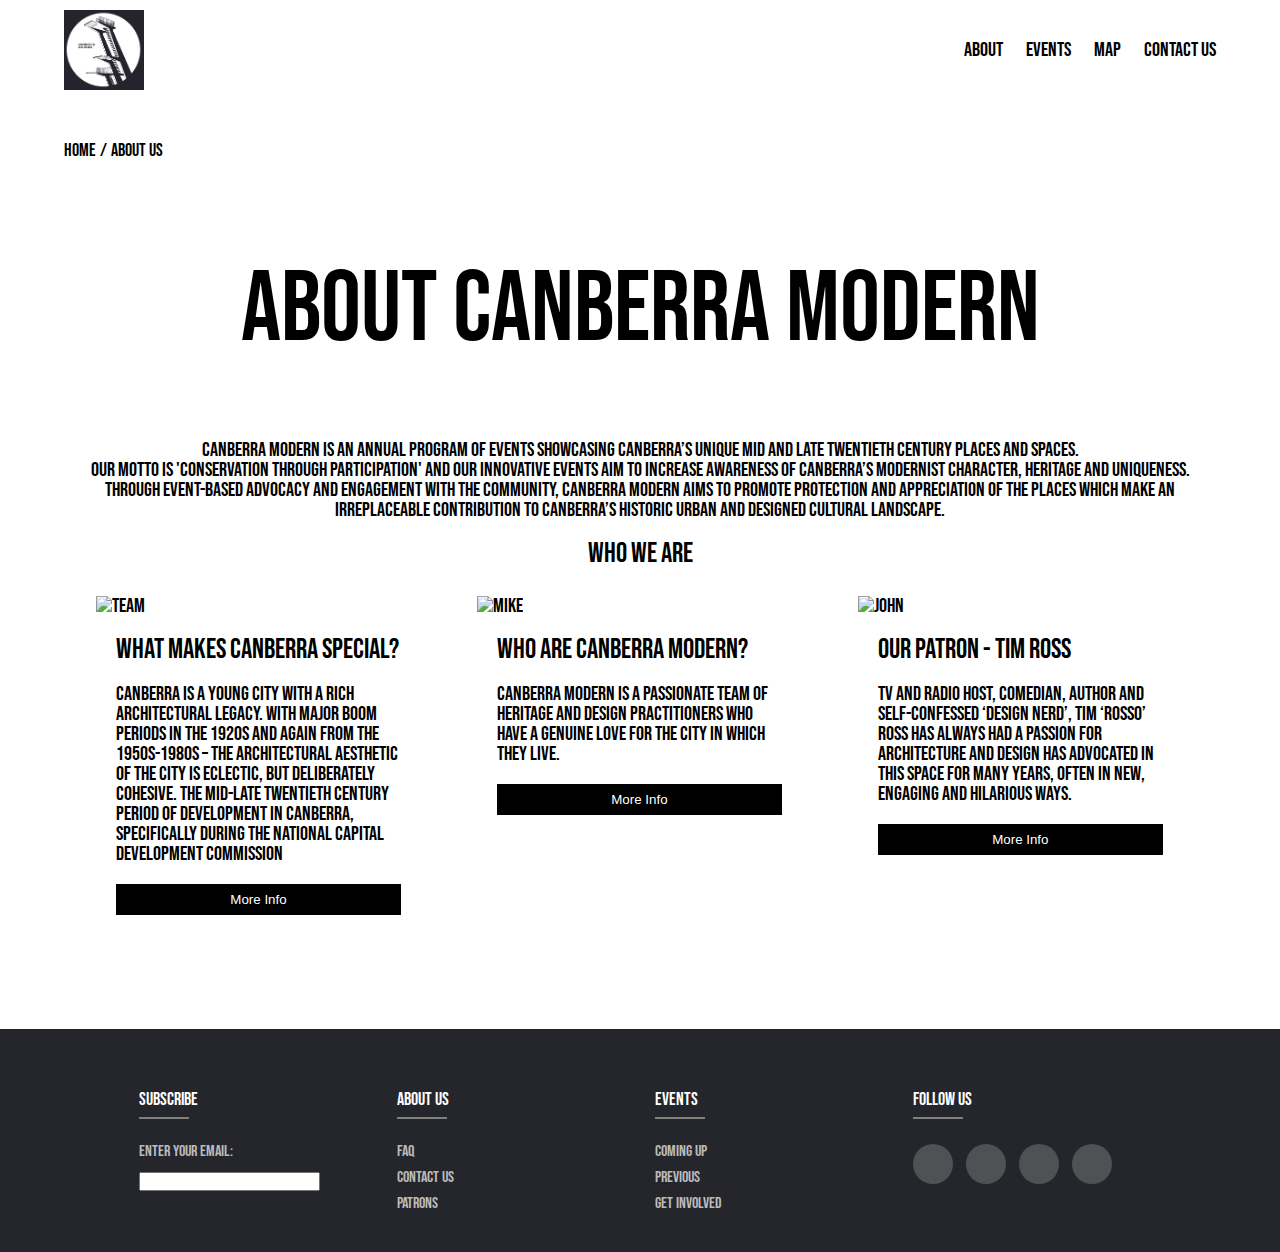
==== about-us.html @ c3507f38 "Project update" ====
<!DOCTYPE html>
<html lang="en">
<head>
    <meta charset="UTF-8">
    <meta name="viewport" content="width=device-width, initial-scale=1.0">
    
    <title>Canberra Modern</title>
    
    <link rel="stylesheet" href="assets/css/reset.css">
    <link rel="stylesheet" href="assets/css/styles.css">

    <link rel="preconnect" href="https://fonts.googleapis.com">
    <link rel="preconnect" href="https://fonts.gstatic.com" crossorigin>
    <link href="https://fonts.googleapis.com/css2?family=Bebas+Neue&display=swap" rel="stylesheet">


</head>

<body>
  <header>
   <div class="inner">
       
       <img src="assets/images/CleanLogo.png" alt="Logo" style="width:80px;height:80px;">
       <!-- <h1>Canberra Modern</h1> -->

       <nav>
           <ul>
           <li><a href="about-us.html">About</a></li>
           <li><a href="events.html">Events</a></li>
           <li><a href="map.html">Map</a></li>
           <li><a href="contact.html">Contact Us</a></li>
           <!-- <li><a href="test.html">Test</a></li> -->

           </ul>

       </nav>
   </div>


</header>
  

<main>
  <div class="inner">
    <body>
        <ul class="breadcrumb">
            <li><a href="index.html">Home</a></li>
            <li><a href="about-us.html">About Us</a></li>
          </ul>
        



<div class="about-section">
    <h1>About Canberra Modern</h1>
    <p>Canberra Modern is an annual program of events showcasing Canberra’s 
      unique mid and late twentieth century places and spaces. 
      </p>
    <p>Our motto is 'Conservation Through Participation' and our 
      innovative events aim to increase awareness of Canberra’s modernist character, 
      heritage and uniqueness. Through event-based advocacy and engagement with the community, 
      Canberra Modern aims to promote protection and appreciation of the places which make an 
      irreplaceable contribution to Canberra’s historic urban and designed cultural landscape.</p>
  </div>
  
  <h2 style="text-align:center">Who we are</h2>
  <div class="row">
    <div class="column2">
      <div class="card">
        <img src="../11056-project1/assets/images/aboutus.webp" alt="Team" style="width:100%">
        <div class="container">
          <h2>What makes Canberra Special?</h2>
          <br>  
          <p>Canberra is a young city with a rich architectural legacy. With major boom periods in the 1920s and again from the 1950s-1980s – the architectural aesthetic of the city is eclectic, but deliberately cohesive.  
            The mid-late twentieth century period of development in Canberra, specifically during the National Capital Development Commission</p>
          <p>
            <br>
            
            <p><button class="button">More Info</button></p>
        </div>
      </div>
    </div>
  
    <div class="column2">
      <div class="card">
        <img src="../11056-project1/assets/images/building1.webp" alt="Mike" style="width:100%">
        <div class="container">
          <h2>Who are Canberra Modern?</h2>
          <br>
          <p>Canberra Modern is a passionate team of heritage and design practitioners who have a genuine love for the city in which they live. </p>
            <br>
            <p><button class="button">More Info</button></p>
        </div>
      </div>
    </div>
  
    <div class="column2">
      <div class="card">
        <img src="../11056-project1/assets/images/timRoss.webp" alt="John" style="width:100%">
        <div class="container">
          <h2>Our Patron - Tim Ross</h2>
          <br>
          <p>TV and radio host, comedian, author and self-confessed ‘Design Nerd’, Tim ‘Rosso’ Ross has always had a passion for architecture and design has advocated in this space for many years, often in new, engaging and hilarious ways. </p>
          <br>
          <p><button class="button">More Info</button></p>
        </div>
      </div>
    </div>

    
    </div>


    </div>

    <footer>
      <footer class="footer">
          <div class="container">
              <div class="row">
                  <div class="footer-col">
                      <h4>Subscribe</h4>
                      <ul>
                          <li> </li>
                          <li></li>
                          <li><a label for="email">Enter your email:</label></li>
                          <li><input type="email" id="email" name="email"></li>
                                                                           
                      </ul>
                  </div>
                  <div class="footer-col">
                      <h4>About us</h4>
                      <ul>
                          <li><a href="#">FAQ</a></li>
                          <li><a href="#">contact us</a></li>
                          <li><a href="#">Patrons</a></li>
                      </ul>
                  </div>
                  <div class="footer-col">
                      <h4>Events</h4>
                      <ul>
                          <li><a href="#">Coming up</a></li>
                          <li><a href="#">previous</a></li>
                          <li><a href="#">get involved</a></li>
                          
                      </ul>
                  </div>
                  <div class="footer-col">
                      <h4>follow us</h4>
                      <div class="social-links">
                          <a href="#"><i class="fab fa-facebook-f"></i></a>
                          <a href="#"><i class="fab fa-twitter"></i></a>
                          <a href="#"><i class="fab fa-instagram"></i></a>
                          <a href="#"><i class="fab fa-linkedin-in"></i></a>
                      </div>
                  </div>
              </div>
          </div>
     </footer>
  
      
  </footer>
  
  </html>
---- assets/css/styles.css ----
/* set body font size, everything relative to this */
body {
    font-size: 20px;
    font-family: 'Bebas Neue', sans-serif;
}
h1, h2, h3, h4, h5, h6 {
    font-family: 'Bebas Neue', sans-serif;
}

h1 {
    font-size: 5em;
    margin: 0.8em 0;

}
h2 {
    font-size: 1.4em;
    
}
h3 {
    font-size: 1.0em;
    margin: 1.2em 0;
}

h4{
font-size: 0.8em;
margin: 1.2em 0;
}


header{
  background: white;
  /* justify-content: space-between; */
  position: fixed;
  height: 100px;
  width: 100%;
  z-index: 100;

}
 /* the inner function that is called in index.html */

header .inner{
    display: flex;
    /* background-image: url("C:\Users\beckr\Desktop\Front end\test.jpg");*/
    justify-content: space-between;
    gap: 1em;
    height: 5em;
    align-items: center;
   
}


header nav ul li{
    display: inline;
    margin-left: 1em;

}
header nav ul li a {
    color: rgb(0, 0, 0);
    text-decoration: none; /* removes the link underline */

}
/* function for changing the hover value */
header nav ul li a:hover {
    color: black;
    background-color: gray;
}


.center {
    
    display: flex;
    justify-content: center;
    align-items: center;
    /* height: 100px; */
    /* border: 1px solid gray; */
    /* padding: 3em; */
    font-size: 2em;
    text-align: center;
    
    
  }


  .left {

    /* display: flex; */
    justify-content: center;
    align-items: center;
    vertical-align: center;
    /* height: 100px; */
    /* border: 1px solid gray; */
    /* padding-top: 90px; */
    padding: 1em;
    padding-left: 3em;
    padding-right: 4em;
    font-size: 1em;
    /* text-align: left; */
    /* float:left; */
  }

    
    
  

main {
  padding-top: 100px;
}

    .inner {
        /* background: grey; */
        width: 90%;
        margin: 0 auto;

    }


    /* The hero image */
.hero-image {
    background-image: linear-gradient(rgba(255, 255, 255, 0.1), rgba(255, 255, 255, 0.1)), url(../images/canberra-banner-for-nm.jpg); 
    background-color: lightgray; 
    
    /* Set a specific height */
    
  
    /* Position and center the image to scale nicely on all screens */
    background-position: center;
    background-repeat: no-repeat;
    background-size: cover;
    /* position: relative; */
    display: flex;
    align-items: center;
    justify-content: center;
    margin-bottom: 1.5em;
  }
  
  /* Place text in the middle of the image */
  .hero-text {
    text-align: center;
    position: relative; 
    color: black;
    
  }

  
/* Style the form element with a border around it */
form {
    border: 4px solid #f1f1f1;
  }
  
  /* Add some padding and a grey background color to containers */
  .container {
    padding: 2px;
    /*background-color: #f1f1f1;*/
  }
  
  /* Style the input elements and the submit button */
  input[type=text], input[type=submit] {
    width: 75%;
    padding: 12px;
    margin: 8px 0;
    display: inline-block;
    border: 1px solid #ccc;
    
  }
  
  
  /* Style the submit button */
  input[type=submit] {
    background-color: #04AA6D;
    color: white;
    width: 50%;
    border: none;
  }
  
  input[type=submit]:hover {
    opacity: 0.8;
  }
  

  .row {
    display: flex;
    flex-wrap: wrap;
    padding: 0 4px;
  }
  
  /* Create four equal columns that sits next to each other */
  .column {
    flex: 100%;
    max-width: 100%;
    padding: 0 4px;
  }
  
  .column img {
    margin-top: 8px;
    vertical-align: middle;
    max-width: 24%;
  }
  


/* CSS Grid - can use percentages, 1fr (fraction) */
.gallery {
    display: grid;
    /* try using different units here... */
    /* if 4 values = 4 columns */
    grid-template-columns: 1fr 1fr 1fr;  
    column-gap:.5em;
    row-gap: 1em;
    margin: 1.5em 0;
    /* padding: 1em; */
    
}
/* make the boxes look nice */
.gallery div {
    background-color: gray;
    min-height: 20em;
    display: flex;
    align-items: center;
    justify-content: center; 

}

/* set a background image on one of the boxes */
.gallery .aboutus {
    background-image: url(../images/aboutus.webp);
    background-repeat: no-repeat;
    background-size:cover;
    /* make the image grayscale */
    filter:grayscale(0.8);
    text-decoration: none;
}

.gallery .events {
    background-image: url(../images/event1.webp);
    background-repeat: no-repeat;
    background-size: cover;
    /* make the image grayscale */
    filter:grayscale(0.8);
    text-decoration: none;
}

.gallery .photos {
    background-image: url(../images/building1.webp);
    background-repeat: no-repeat;
    background-size: cover;
    /* make the image grayscale */
    filter:grayscale(0.8);
    text-decoration: none;
}
.gallery .contact {
    background-image: url(../images/event2.webp);
    background-repeat: no-repeat;
    background-size: cover;
    /* make the image grayscale */
    filter:grayscale(0.8);
    text-decoration: none;
}
.gallery .sponsors {
    background-image: url(../images/event2.webp);
    background-repeat: no-repeat;
    background-size: cover;
    /* make the image grayscale */
    filter:grayscale(0.8);
    text-decoration: none;
}
.gallery .patron {
    background-image: url(../images/event2.webp);
    background-repeat: no-repeat;
    background-size: cover;
    /* make the image grayscale */
    filter:grayscale(0.8);
    text-decoration: none;
}


.gallery .special {
    
    background-image: url(../images/event2.webp);
    background-repeat: no-repeat;
    background-size: cover;
    /* make the image grayscale */
    filter:grayscale(0.8);
    text-decoration: none;
    float:left;
}



/* position the text in the box */
.gallery h3 {
    display: none;
}
.gallery div:hover {
    /* remove the grayscale flter */
    filter:grayscale(0);
    text-decoration: none;
}
.gallery div:hover h3 {
    /* make the text visible again on hovers */
      display: block;
    background-color: black;
    color: white;
    padding: 1em;
    margin-top: 60%;
    text-align: center;

}
.gallery a {
    display:block;
    width: 100%;
    height:100%;
    text-decoration: none;

}

.gallery2{
    display: grid;
    /* try using different units here... */
    /* if 4 values = 4 columns */
    grid-template-columns: 1fr 1fr;
    justify-content: center;
    column-gap:.5em;
    row-gap: 1em;
    margin: 1.5em 0;
       
}

.gallery2-div{
    display: grid;         /* new; nested grid container */
    grid-template-columns: 1fr 1fr;
    grid-template-rows: auto auto auto;
    /* background-color: orange; */
    /* color: #fff; */
    /* border-radius: 5px; */
    /* font-size: 150%; */
  }
  
  .gallery2-div img {
    
    align-self: bottom;    /* vertical centering */
    width: 100px;
  }
  
  .gallery2-div :not(img) {
    grid-column: 2;
  }

  /* Style the buttons */
  .btn {
    border: none;
    outline: none;
    padding: 10px 16px;
    background-color: #f1f1f1;
    cursor: pointer;
    font-size: 18px;
  }
  
  .btn:hover {
    background-color: #ddd;
  }
  
  .btn.active {
    background-color: #666;
    color: white;
  }

/* Breadcrumb - Style the list */
ul.breadcrumb {
    padding-top: 40px;
    /* padding: 10px 16px; */
    list-style: none;
    background-color: white;
  }
  
  /* Display list items side by side */
  ul.breadcrumb li {
    display: inline;
    font-size: 18px;
  }
  
  /* Add a slash symbol (/) before/behind each list item */
  ul.breadcrumb li+li:before {
    padding: 1px;
    color: black;
    content: "/\00a0";
  }
  
  /* Add a color to all links inside the list */
  ul.breadcrumb li a {
    color: black;
    text-decoration: none;
  }
  
  /* Add a color on mouse-over */
  ul.breadcrumb li a:hover {
    color: gray;
    text-decoration: underline;
  }




.text-block{
    background-color: white;
    /* min-height: 20em; */
    display: flex;
    align-items: end;
    justify-content: below;
    padding: 2em;
    min-width: 5em;  
}
.text-block :right{
    background-color: white;
    /* min-height: 20em; */
    display: flex;
    align-items: right;
    justify-content: center;
    padding: 2em;
    min-width: 5em;  
}


/*Testing the About us Page*/
*, *:before, *:after {
    box-sizing: inherit;
  }

.column2 {
    float: left;
    width: 33.3%;
    margin-bottom: 16px;
    padding: 1em 1em;
  }
  
  .card {
    /* box-shadow: 0 4px 8px 0 rgba(0, 0, 0, 0.2); */
    margin: 8px;
  }
  
  .about-section {
    padding: 1em;
    text-align: center;
  }
  
  .container {
    padding: 1em;
  }
  
  .container::after, .row::after {
    content: "";
    clear: both;
    display: table;
  }
  
  .title {
    color: grey;
  }
  
  .button {
    border: none;
    outline: 0;
    display: inline-block;
    padding: 8px;
    color: white;
    background-color: #000;
    text-align: center;
    cursor: pointer;
    width: 100%;
  }
  
  .button:hover {
    background-color: #555;
  }

/* Slideshow container */
.slideshow-container {
  /* max-width: 1000px; */
  padding-top: 1em;
  position: relative;
  margin: auto;

}

/* Hide the images by default */
.mySlides {
  display: flex;

}
.mySlides img {
    max-width: 100%;
    align-items: center;
    
    
}

/* Next & previous buttons */
.prev, .next {
  cursor: pointer;
  position: absolute;
  top: 50%;
  width: auto;
  margin-top: -22px;
  padding: 16px;
  color: black;
  font-weight: bold;
  font-size: 80px;
  transition: 0.6s ease;
  border-radius: 0 3px 3px 0;
  user-select: none;
}

/* Position the "next button" to the right */
.next {
  right: 0;
  border-radius: 3px 0 0 3px;
}

/* On hover, add a black background color with a little bit see-through */
.prev:hover, .next:hover {
  background-color: rgba(247, 243, 243, 0.8);
}

/* Caption text */
.text {
  color: #f2f2f2;
  font-size: 15px;
  padding: 8px 12px;
  position: absolute;
  bottom: 8px;
  width: 100%;
  text-align: center;
}

/* Number text (1/3 etc) */
.numbertext {
  color: #f2f2f2;
  font-size: 12px;
  padding: 8px 12px;
  position: absolute;
  top: 0;
}

/* The dots/bullets/indicators */
.dot {
  cursor: pointer;
  height: 15px;
  width: 15px;
  margin: 0 2px;
  background-color: #bbb;
  border-radius: 50%;
  display: inline-block;
  transition: background-color 0.6s ease;
}

.active, .dot:hover {
  background-color: #717171;
}

/* Fading animation */
.fade {
  animation-name: fade;
  animation-duration: 1.5s;
}

@keyframes fade {
  from {opacity: .4}
  to {opacity: 1}
}

/* Calendar Function */

/* Month header */
.month {
    padding: 20px 25px;
    width: 100%;
    background: gray;
    text-align: center;
  }
  
  /* Month list */
  .month ul {
    margin: 0;
    padding: 0;
  }
  
  .month ul li {
    color: white;
    font-size: 30px;
    text-transform: uppercase;
    letter-spacing: 4px;
  }
  
  /* Previous button inside month header */
  .month .prev {
    float: left;
    padding-top: 10px;
  }
  
  /* Next button */
  .month .next {
    float: right;
    padding-top: 10px;
  }
  
  /* Weekdays (Mon-Sun) */
  .weekdays {
    margin: 0;
    padding: 10px 0;
    background-color:#ddd;
  }
  
  .weekdays li {
    display: inline-block;
    width: 13.6%;
    color: #666;
    text-align: center;
  }
  
  /* Days (1-31) */
  .days {
    padding: 10px 0;
    background: #eee;
    margin: 0;
  }
  
  .days li {
    list-style-type: none;
    display: inline-block;
    width: 13.6%;
    text-align: center;
    margin-bottom: 10px;
    font-size:20px;
    color: #777;
  }
  
  /* Highlight the "current" day */
  .days li .active {
    padding: 5px;
    background: #1abc9c;
    color: white !important
  }


/* Footer code */
*{
	margin:0;
	padding:0;
	box-sizing: border-box;
}
.container{
	/* max-width: 1170px; */
	margin:auto;
}
.row{
	display: flex;
	flex-wrap: wrap;
}
ul{
	list-style: none;
}
.footer{
	background-color: #24262b;
    padding: 1em 5em;
    margin-top: 50px;
}
.footer-col{
   width: 25%;
   padding: 0 15px;
}
.footer-col h4{
	font-size: 18px;
	color: #ffffff;
	text-transform: capitalize;
	margin-bottom: 35px;
	font-weight: 500;
	position: relative;
}
.footer-col h4::before{
	content: '';
	position: absolute;
	left:0;
	bottom: -10px;
	background-color: gray;
	height: 2px;
	box-sizing: border-box;
	width: 50px;
}
.footer-col ul li:not(:last-child){
	margin-bottom: 10px;
}

.footer-col ul li a{
	font-size: 16px;
	text-transform: capitalize;
	color: #ffffff;
	text-decoration: none;
	font-weight: 300;
	color: #bbbbbb;
	display: block;
	transition: all 0.3s ease;
}
.footer-col ul li a:hover{
	color: #ffffff;
	padding-left: 8px;
}

.footer-col .social-links a{
	display: inline-block;
	height: 40px;
	width: 40px;
	background-color: rgba(255,255,255,0.2);
	margin:0 10px 10px 0;
	text-align: center;
	line-height: 40px;
	border-radius: 50%;
	color: #ffffff;
	transition: all 0.5s ease;
}
.footer-col .social-links a:hover{
	color: #24262b;
    background-color: #ffffff;
}




/* Media Queries*/

@media screen and (max-width: 500px){
body{
    background-color: green
}
.gallery {
    grid-template-columns: 1fr;
}
.gallery h3 {
    display: block;
}
.column {
    flex: 100%;
    max-width: 100%;
  }
  .center{
    font-size: 14px;
  }
  h1{
    font-size: 3em;
  }
  .gallery div:hover {
   
    text-decoration: none;
}
.gallery div:hover h3 {
    /* make the text visible again on hovers */
      display: block;
    background-color: black;
    color: white;
    padding: 1em;
    margin-top: 60%;
    text-align: center;

}
.column2 {
    width: 100%;
    grid-template-columns: 1fr;
    display: block;
    
  }

  .footer-col{
    width: 100%;
    padding: 0 15px;
 }
}
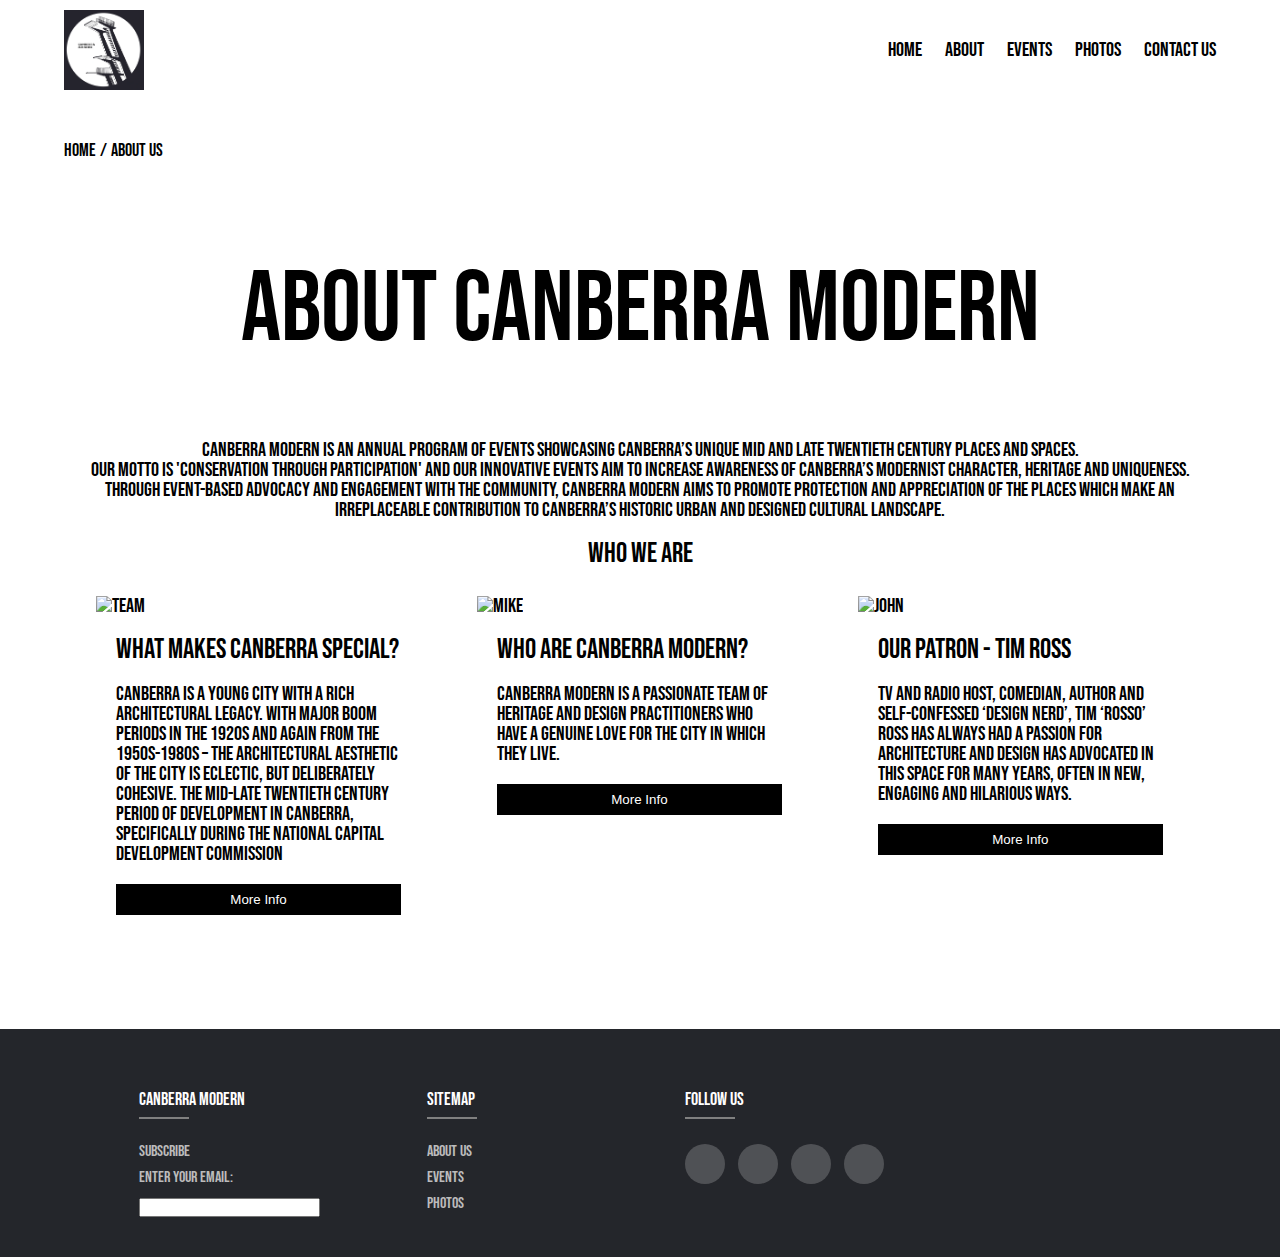
==== commit 0b69051c: "More changes missed" ====
--- a/about-us.html
+++ b/about-us.html
@@ -25,10 +25,11 @@
 
        <nav>
            <ul>
-           <li><a href="about-us.html">About</a></li>
-           <li><a href="events.html">Events</a></li>
-           <li><a href="map.html">Map</a></li>
-           <li><a href="contact.html">Contact Us</a></li>
+            <li><a href="index.html">Home</a></li>
+            <li><a href="about-us.html">About</a></li>
+            <li><a href="events.html">Events</a></li>
+            <li><a href="photos.html">Photos</a></li>
+            <li><a href="contact.html">Contact Us</a></li>
            <!-- <li><a href="test.html">Test</a></li> -->
 
            </ul>
@@ -118,29 +119,30 @@
           <div class="container">
               <div class="row">
                   <div class="footer-col">
-                      <h4>Subscribe</h4>
+                      <h4>Canberra Modern</h4>
                       <ul>
-                          <li> </li>
+                          <li><a>Subscribe</a></li>
                           <li></li>
                           <li><a label for="email">Enter your email:</label></li>
                           <li><input type="email" id="email" name="email"></li>
-                                                                           
+
+                                                     
                       </ul>
                   </div>
                   <div class="footer-col">
-                      <h4>About us</h4>
                       <ul>
-                          <li><a href="#">FAQ</a></li>
-                          <li><a href="#">contact us</a></li>
-                          <li><a href="#">Patrons</a></li>
+                          <li>
+
+                          </li>
                       </ul>
+
                   </div>
                   <div class="footer-col">
-                      <h4>Events</h4>
+                      <h4>Sitemap</h4>
                       <ul>
-                          <li><a href="#">Coming up</a></li>
-                          <li><a href="#">previous</a></li>
-                          <li><a href="#">get involved</a></li>
+                          <li><a href="about-us.html">About Us</a></li>
+                          <li><a href="events.html">Events</a></li>
+                          <li><a href="photos.html">Photos</a></li>
                           
                       </ul>
                   </div>
@@ -156,8 +158,9 @@
               </div>
           </div>
      </footer>
-  
+
       
   </footer>
+
   
   </html>--- a/assets/css/styles.css
+++ b/assets/css/styles.css
@@ -131,7 +131,7 @@
     display: flex;
     align-items: center;
     justify-content: center;
-    margin-bottom: 1.5em;
+    margin-bottom: 1em;
   }
   
   /* Place text in the middle of the image */
@@ -163,8 +163,7 @@
     border: 1px solid #ccc;
     
   }
-  
-  
+    
   /* Style the submit button */
   input[type=submit] {
     background-color: #04AA6D;
